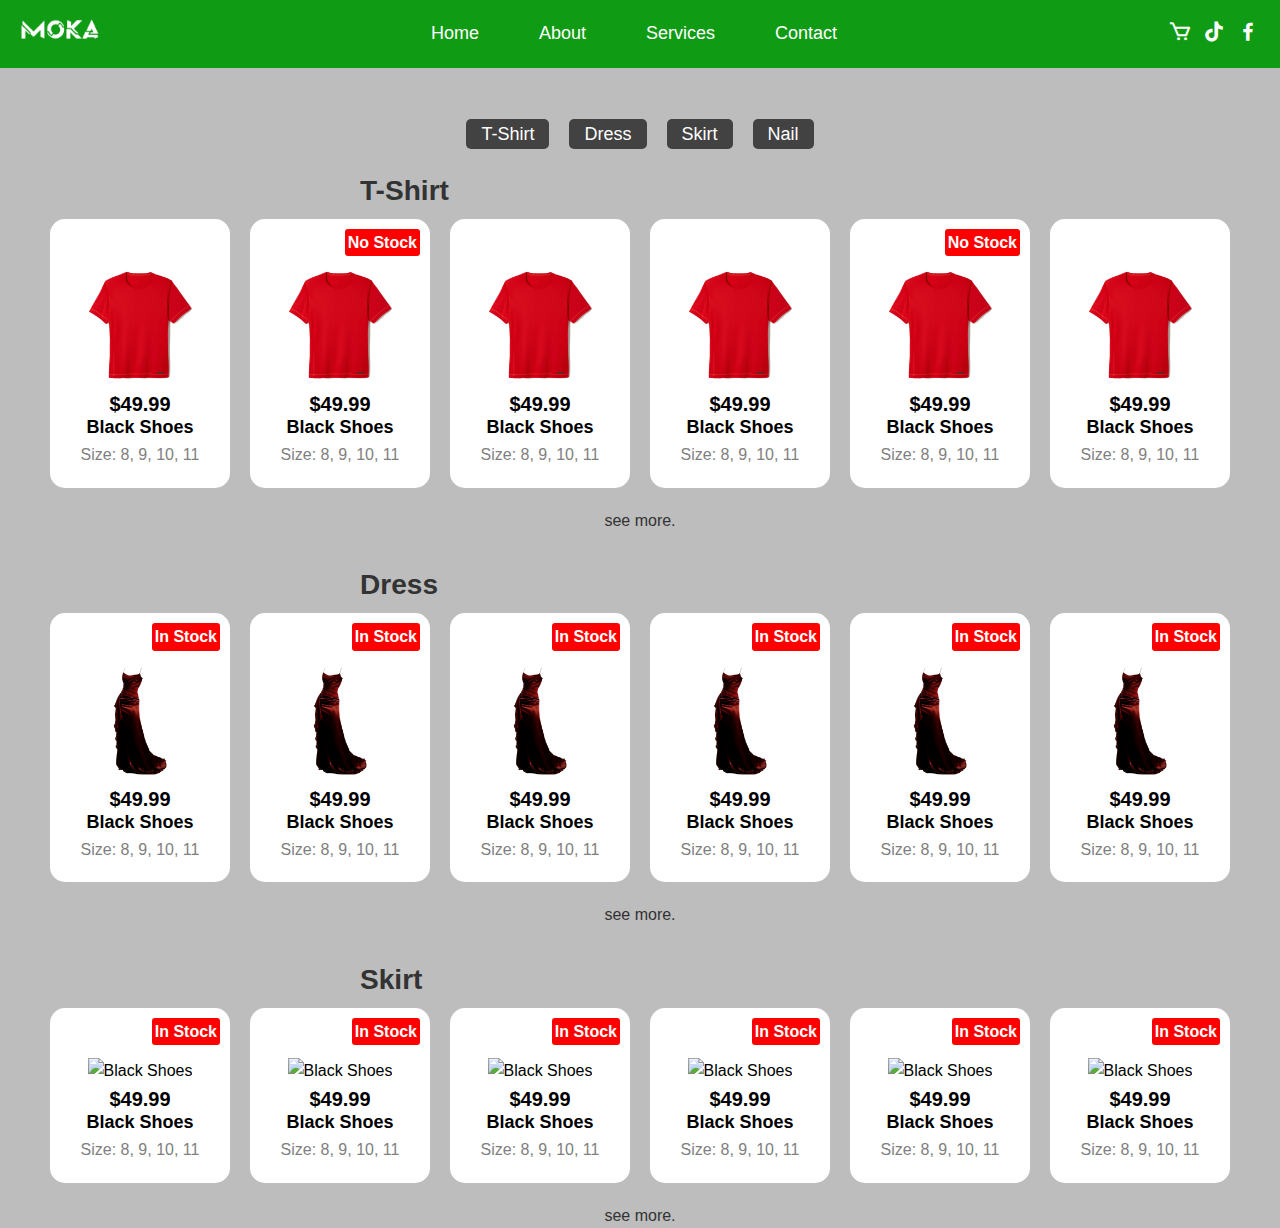
==== index.html @ 511ba7bc "Add files via upload" ====
<!DOCTYPE html>
<html lang="en">

<head>
    <meta charset="UTF-8">
    <meta name="viewport" content="width=device-width, initial-scale=1.0">
    <title>Moka</title>
    <!-- Boxicons CDN for the shopping cart and social media icons -->
    <link href='https://unpkg.com/boxicons@2.1.2/css/boxicons.min.css' rel='stylesheet'>
    <!-- style-css -->
    <link rel="stylesheet" href="style/index_style.css">
</head>

<body>

    <header>
        <div class="logo">
            <img src="img/logo/logo.png" alt="Moka">
        </div>
        <nav>
            <ul class="navbar" id="navbar">
                <li><a href="#">Home</a></li>
                <li><a href="#">About</a></li>
                <li><a href="#">Services</a></li>
                <li><a href="#">Contact</a></li>
            </ul>
        </nav>
        <div class="social-icons">
            <a href="#" target="_blank"><i class='bx bx-cart'></i></a>
            <a href="#" target="_blank"><i class='bx bxl-tiktok'></i></a>
            <a href="#" target="_blank"><i class='bx bxl-facebook'></i></a>
        </div>
        <!-- Mobile menu icon -->
        <div id="menu-icon"><i class="bx bx-menu"></i></div>
    </header>

    <div class="content">
        <div class="lis-menu">
            <ul class="list-mu-nav">
                <li><a href="#">T-Shirt</a></li>
                <li><a href="#">Dress</a></li>
                <li><a href="#">Skirt</a></li>
                <li><a href="#">Nail</a></li>
            </ul>
        </div>
        <div class="all-t-shirt">
            <div class="list-product">
                <h3><a href="#">T-Shirt</a></h3>
            </div>
            <div class="product-ad-container" id="scrollContainer">
                <!-- Example Product 1 -->
                <div class="product-ad">
                    <a href="#">
                        <!-- <div class="no-stock">In Stock</div> -->
                        <img src="img/item/t-shirt/1.png" alt="Black Shoes">
                        <div class="price">$49.99</div>
                        <div class="product-name">Black Shoes</div>
                        <div class="sizes">Size: 8, 9, 10, 11</div>
                    </a>
                </div>

                <!-- Example Product 2 -->
                <div class="product-ad">
                    <a href="#">
                        <div class="no-stock">No Stock</div>
                        <img src="img/item/t-shirt/1.png" alt="Black Shoes">
                        <div class="price">$49.99</div>
                        <div class="product-name">Black Shoes</div>
                        <div class="sizes">Size: 8, 9, 10, 11</div>
                    </a>
                </div>

                <!-- Example Product 3 -->
                <div class="product-ad">
                    <a href="#">
                        <!-- <div class="no-stock">In Stock</div> -->
                        <img src="img/item/t-shirt/1.png" alt="Black Shoes">
                        <div class="price">$49.99</div>
                        <div class="product-name">Black Shoes</div>
                        <div class="sizes">Size: 8, 9, 10, 11</div>
                    </a>
                </div>

                <!-- Example Product 4 -->
                <div class="product-ad">
                    <a href="#">
                        <!-- <div class="no-stock">In Stock</div> -->
                        <img src="img/item/t-shirt/1.png" alt="Black Shoes">
                        <div class="price">$49.99</div>
                        <div class="product-name">Black Shoes</div>
                        <div class="sizes">Size: 8, 9, 10, 11</div>
                    </a>
                </div>

                <!-- Example Product 5 -->
                <div class="product-ad">
                    <a href="#">
                        <div class="no-stock">No Stock</div>
                        <img src="img/item/t-shirt/1.png" alt="Black Shoes">
                        <div class="price">$49.99</div>
                        <div class="product-name">Black Shoes</div>
                        <div class="sizes">Size: 8, 9, 10, 11</div>
                    </a>
                </div>

                <!-- Example Product 6 -->
                <div class="product-ad">
                    <a href="#">
                        <!-- <div class="no-stock">In Stock</div> -->
                        <img src="img/item/t-shirt/1.png" alt="Black Shoes">
                        <div class="price">$49.99</div>
                        <div class="product-name">Black Shoes</div>
                        <div class="sizes">Size: 8, 9, 10, 11</div>
                    </a>
                </div>
            </div>
            <div class="more-button">
                <a href="#">
                    <div class="see-more">see more.</div>
                </a>
            </div>
        </div>
        <div class="all-dress">
            <div class="list-product">
                <h3><a href="#">Dress</a></h3>
            </div>
            <div class="product-ad-container" id="scrollContainer">
                <!-- Example Product 1 -->
                <div class="product-ad">
                    <a href="#">
                        <div class="no-stock">In Stock</div>
                        <img src="img/item/dress/2.png" alt="Black Shoes">
                        <div class="price">$49.99</div>
                        <div class="product-name">Black Shoes</div>
                        <div class="sizes">Size: 8, 9, 10, 11</div>
                    </a>
                </div>

                <!-- Example Product 2 -->
                <div class="product-ad">
                    <a href="#">
                        <div class="no-stock">In Stock</div>
                        <img src="img/item/dress/2.png" alt="Black Shoes">
                        <div class="price">$49.99</div>
                        <div class="product-name">Black Shoes</div>
                        <div class="sizes">Size: 8, 9, 10, 11</div>
                    </a>
                </div>

                <!-- Example Product 3 -->
                <div class="product-ad">
                    <a href="#">
                        <div class="no-stock">In Stock</div>
                        <img src="img/item/dress/2.png" alt="Black Shoes">
                        <div class="price">$49.99</div>
                        <div class="product-name">Black Shoes</div>
                        <div class="sizes">Size: 8, 9, 10, 11</div>
                    </a>
                </div>

                <!-- Example Product 4 -->
                <div class="product-ad">
                    <a href="#">
                        <div class="no-stock">In Stock</div>
                        <img src="img/item/dress/2.png" alt="Black Shoes">
                        <div class="price">$49.99</div>
                        <div class="product-name">Black Shoes</div>
                        <div class="sizes">Size: 8, 9, 10, 11</div>
                    </a>
                </div>

                <!-- Example Product 5 -->
                <div class="product-ad">
                    <a href="#">
                        <div class="no-stock">In Stock</div>
                        <img src="img/item/dress/2.png" alt="Black Shoes">
                        <div class="price">$49.99</div>
                        <div class="product-name">Black Shoes</div>
                        <div class="sizes">Size: 8, 9, 10, 11</div>
                    </a>
                </div>

                <!-- Example Product 6 -->
                <div class="product-ad">
                    <a href="#">
                        <div class="no-stock">In Stock</div>
                        <img src="img/item/dress/2.png" alt="Black Shoes">
                        <div class="price">$49.99</div>
                        <div class="product-name">Black Shoes</div>
                        <div class="sizes">Size: 8, 9, 10, 11</div>
                    </a>
                </div>
            </div>
            <div class="more-button">
                <a href="#">
                    <div class="see-more">see more.</div>
                </a>
            </div>
        </div>
        <div class="all-skirt">
            <div class="list-product">
                <h3><a href="#">Skirt</a></h3>
            </div>
            <div class="product-ad-container" id="scrollContainer">
                <!-- Example Product 1 -->
                <div class="product-ad">
                    <a href="#">
                        <div class="no-stock">In Stock</div>
                        <img src="img/item/skirt/3.png" alt="Black Shoes">
                        <div class="price">$49.99</div>
                        <div class="product-name">Black Shoes</div>
                        <div class="sizes">Size: 8, 9, 10, 11</div>
                    </a>
                </div>

                <!-- Example Product 2 -->
                <div class="product-ad">
                    <a href="#">
                        <div class="no-stock">In Stock</div>
                        <img src="img/item/skirt/3.png" alt="Black Shoes">
                        <div class="price">$49.99</div>
                        <div class="product-name">Black Shoes</div>
                        <div class="sizes">Size: 8, 9, 10, 11</div>
                    </a>
                </div>

                <!-- Example Product 3 -->
                <div class="product-ad">
                    <a href="#">
                        <div class="no-stock">In Stock</div>
                        <img src="img/item/skirt/3.png" alt="Black Shoes">
                        <div class="price">$49.99</div>
                        <div class="product-name">Black Shoes</div>
                        <div class="sizes">Size: 8, 9, 10, 11</div>
                    </a>
                </div>

                <!-- Example Product 4 -->
                <div class="product-ad">
                    <a href="#">
                        <div class="no-stock">In Stock</div>
                        <img src="img/item/skirt/3.png" alt="Black Shoes">
                        <div class="price">$49.99</div>
                        <div class="product-name">Black Shoes</div>
                        <div class="sizes">Size: 8, 9, 10, 11</div>
                    </a>
                </div>

                <!-- Example Product 5 -->
                <div class="product-ad">
                    <a href="#">
                        <div class="no-stock">In Stock</div>
                        <img src="img/item/skirt/3.png" alt="Black Shoes">
                        <div class="price">$49.99</div>
                        <div class="product-name">Black Shoes</div>
                        <div class="sizes">Size: 8, 9, 10, 11</div>
                    </a>
                </div>

                <!-- Example Product 6 -->
                <div class="product-ad">
                    <a href="#">
                        <div class="no-stock">In Stock</div>
                        <img src="img/item/skirt/3.png" alt="Black Shoes">
                        <div class="price">$49.99</div>
                        <div class="product-name">Black Shoes</div>
                        <div class="sizes">Size: 8, 9, 10, 11</div>
                    </a>
                </div>
            </div>
            <div class="more-button">
                <a href="#">
                    <div class="see-more">see more.</div>
                </a>
            </div>
        </div>
    </div>

    <script src="js/index.js"></script>

</body>

</html>
---- style/index_style.css ----
/* Reset some basic styling */
* {
    margin: 0;
    padding: 0;
    box-sizing: border-box;
}

body {
    font-family: Arial, sans-serif;
    background-color: #bdbdbd;
    line-height: 1.6;
    overflow-x: hidden;
    /* Prevent horizontal scrolling */
}

header {
    background-color: #0f9b14;
    color: white;
    padding: 10px 20px;
    display: flex;
    justify-content: space-between;
    /* Space between logo and navbar */
    align-items: center;
    /* Center items vertically */
    position: fixed;
    top: 0;
    width: 100%;
    /* Ensure header spans across the full width */
    z-index: 1000;
}

header .logo h1 {
    font-size: 30px;
    margin: 0;
}

header .logo img {
    max-height: 80px;
    /* Make logo image consistent */
    max-width: 100%;
    margin-top: -20px;
    margin-bottom: -20px;
}

header .social-icons {
    display: flex;
    gap: 10px;
    /* Add space between icons */
    justify-content: center;
    /* Center the icons */
}

header .social-icons a {
    color: white;
    font-size: 24px;
    text-decoration: none;
}

header .social-icons a:hover {
    color: #45a049;
}

/* Navbar styles */
nav {
    display: flex;
    justify-content: center;
    flex-grow: 1;
    /* Make the navbar take the remaining space */
}

.navbar {
    list-style-type: none;
    display: flex;
    padding: 0;
}

.navbar li {
    display: block;
    margin: 0 10px;
    text-align: center;
}

.navbar li a {
    text-decoration: none;
    color: white;
    font-size: 18px;
    padding: 10px 20px;
    transition: background-color 0.3s;
}

.navbar li a:hover {
    background-color: #45a049;
    border-radius: 5px;
}

.navbar li a i {
    margin-right: 8px;
}

/* Mobile menu icon */
#menu-icon {
    display: none;
    font-size: 30px;
    color: white;
    position: absolute;
    right: 20px;
    cursor: pointer;
    z-index: 1001;
}

/* Responsive styles */
@media (max-width: 768px) {
    header {
        flex-direction: row;
        /* Ensure logo, navbar, and social icons stay on the same row */
        justify-content: space-between;
        /* Keep elements spaced out */
    }

    header .social-icons {
        margin-right: 70px;
        margin-top: -2px;
    }

    .navbar {
        display: none;
        /* Hide navbar by default on mobile */
        flex-direction: column;
        /* Stack navbar items vertically */
        width: 100%;
        background-color: #4CAF50;
        position: absolute;
        top: 60px;
        /* Adjusted to be below the logo */
        left: 0;
        padding: 10px 0;
    }

    #menu-icon {
        display: block;
        /* Show menu icon on mobile */
    }

    .navbar.show {
        display: flex;
        /* Show navbar when the 'show' class is added */
    }

    body.menu-open {
        overflow: hidden;
        /* Prevent scrolling when menu is open */
    }

    .content .product-ad {
        width: 150px;
    }

    .content .list-product {
        margin-left: 10px;
    }
}

.content {
    /* padding: 20px; */
    /* text-align: center; */
    margin-top: 120px;
    /* Ensure content is not hidden behind the fixed navbar */
}

.lis-menu .list-mu-nav {
    list-style-type: none;
    justify-content: center;
    display: flex;
    margin-bottom: -10px;
}

.list-mu-nav li {
    display: block;
    margin: 0 10px;
    text-align: center;
}

.list-mu-nav li a {
    text-decoration: none;
    color: white;
    background-color: #424242;
    font-size: 18px;
    padding: 5px 15px;
    transition: background-color 0.3s;
    border-radius: 5px;
}

.list-mu-nav li a:hover {
    background-color: #a2a8a2;
    border-radius: 5px;
}

/* main-style */

.list-product {
    margin-bottom: -45px;
    font-size: 24px;
    font-weight: bold;
    padding: 30px;
    margin-left: 330px;
}

h3 a {
    text-decoration: none;
    color: #333;
}

h3 a:hover {
    color: white;
}

.more-button a {
    color: #333;
    text-align: center;
    text-decoration: none;
}

.more-button a:hover {
    color: white;
}

.product-ad-container {
    display: flex;
    gap: 20px;
    /* Space between products */
    padding: 20px;
    justify-content: center;
    flex-wrap: wrap;
    /* Allow wrapping of products on small screens */
}

.product-ad {
    background-color: white;
    border-radius: 15px;
    padding: 20px;
    text-align: center;
    position: relative;
    width: 180px;
    /* Fixed width for each product */
    transition: transform 0.3s ease-in-out;
    /* Smooth transition for scaling */
}

.product-ad:hover {
    transform: scale(1.05);
    /* Scale up slightly when hovered */
}

.product-ad img {
    width: 80%;
    height: auto;
    margin-top: 30px;
}

.price {
    font-size: 20px;
    font-weight: bold;
    margin: 0;
}

.product-name {
    font-size: 18px;
    font-weight: bold;
    margin-top: -7px;
    /* margin: 5px 0; */
}

.sizes {
    font-size: 16px;
    color: gray;
}

.no-stock {
    background-color: red;
    color: white;
    font-weight: bold;
    padding: 1px 3px;
    position: absolute;
    top: 10px;
    right: 10px;
    border-radius: 3px;
}

.product-ad a {
    text-decoration: none;
    color: black;
}
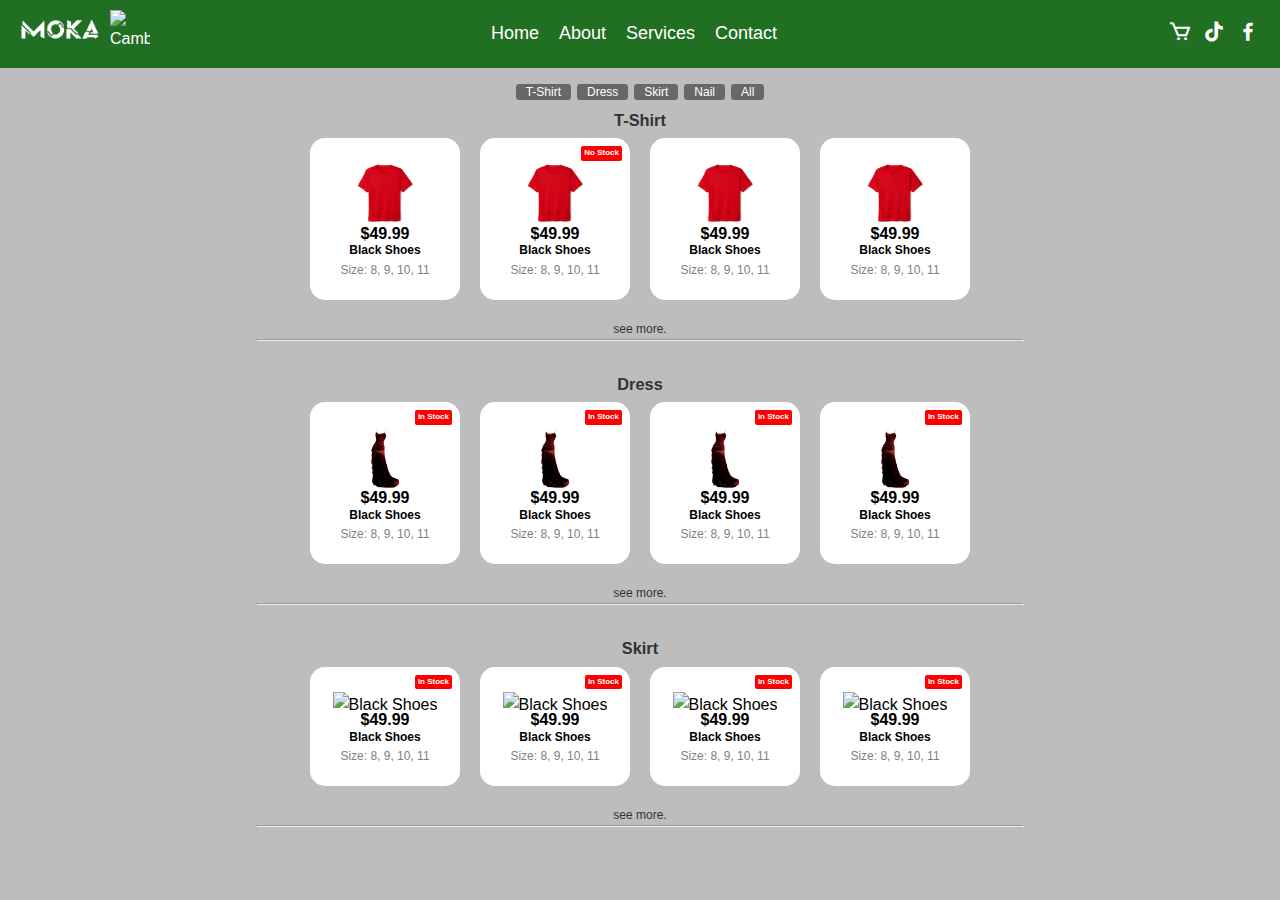
==== commit f6cfa349: "Add files via upload" ====
--- a/index.html
+++ b/index.html
@@ -9,6 +9,8 @@
     <link href='https://unpkg.com/boxicons@2.1.2/css/boxicons.min.css' rel='stylesheet'>
     <!-- style-css -->
     <link rel="stylesheet" href="style/index_style.css">
+    <!-- fav-icon -->
+    <link rel="icon" type="image/x-icon" href="img/logo/logo.png">
 </head>
 
 <body>
@@ -17,6 +19,7 @@
         <div class="logo">
             <img src="img/logo/logo.png" alt="Moka">
         </div>
+        <img src="img/logo/cambodia.png" alt="Cambodia" style="max-width: 40px; margin-top: -6px; margin-left: 10px;">
         <nav>
             <ul class="navbar" id="navbar">
                 <li><a href="#">Home</a></li>
@@ -35,245 +38,190 @@
     </header>
 
     <div class="content">
-        <div class="lis-menu">
-            <ul class="list-mu-nav">
-                <li><a href="#">T-Shirt</a></li>
-                <li><a href="#">Dress</a></li>
-                <li><a href="#">Skirt</a></li>
-                <li><a href="#">Nail</a></li>
-            </ul>
-        </div>
-        <div class="all-t-shirt">
-            <div class="list-product">
-                <h3><a href="#">T-Shirt</a></h3>
-            </div>
-            <div class="product-ad-container" id="scrollContainer">
-                <!-- Example Product 1 -->
-                <div class="product-ad">
+        <main>
+            <div class="lis-menu">
+                <ul class="list-mu-nav">
+                    <li><a href="t-shirt/t-shirt.html">T-Shirt</a></li>
+                    <li><a href="dress/dres.html">Dress</a></li>
+                    <li><a href="#">Skirt</a></li>
+                    <li><a href="#">Nail</a></li>
+                    <li><a href="#">All</a></li>
+                </ul>
+            </div>
+            <div class="all-t-shirt">
+                <div class="list-product">
+                    <h3><a href="#">T-Shirt</a></h3>
+                </div>
+                <div class="product-ad-container" id="scrollContainer">
+                    <!-- Example Product 1 -->
+                    <div class="product-ad">
+                        <a href="#">
+                            <!-- <div class="no-stock">In Stock</div> -->
+                            <img src="img/item/t-shirt/1.png" alt="Black Shoes">
+                            <div class="price">$49.99</div>
+                            <div class="product-name">Black Shoes</div>
+                            <div class="sizes">Size: 8, 9, 10, 11</div>
+                        </a>
+                    </div>
+
+                    <!-- Example Product 2 -->
+                    <div class="product-ad">
+                        <a href="#">
+                            <div class="no-stock">No Stock</div>
+                            <img src="img/item/t-shirt/1.png" alt="Black Shoes">
+                            <div class="price">$49.99</div>
+                            <div class="product-name">Black Shoes</div>
+                            <div class="sizes">Size: 8, 9, 10, 11</div>
+                        </a>
+                    </div>
+
+                    <!-- Example Product 3 -->
+                    <div class="product-ad">
+                        <a href="#">
+                            <!-- <div class="no-stock">In Stock</div> -->
+                            <img src="img/item/t-shirt/1.png" alt="Black Shoes">
+                            <div class="price">$49.99</div>
+                            <div class="product-name">Black Shoes</div>
+                            <div class="sizes">Size: 8, 9, 10, 11</div>
+                        </a>
+                    </div>
+
+                    <!-- Example Product 4 -->
+                    <div class="product-ad">
+                        <a href="#">
+                            <!-- <div class="no-stock">In Stock</div> -->
+                            <img src="img/item/t-shirt/1.png" alt="Black Shoes">
+                            <div class="price">$49.99</div>
+                            <div class="product-name">Black Shoes</div>
+                            <div class="sizes">Size: 8, 9, 10, 11</div>
+                        </a>
+                    </div>
+
+                    <!-- Example Product 5 -->
+
+                </div>
+                <div class="more-button">
+                    <a href="t-shirt/t-shirt.html">
+                        <div class="see-more">see more.</div>
+                    </a>
+                </div>
+            </div>
+            <hr>
+            <div class="all-dress">
+                <div class="list-product">
+                    <h3><a href="#">Dress</a></h3>
+                </div>
+                <div class="product-ad-container" id="scrollContainer">
+                    <!-- Example Product 1 -->
+                    <div class="product-ad">
+                        <a href="#">
+                            <div class="no-stock">In Stock</div>
+                            <img src="img/item/dress/2.png" alt="Black Shoes">
+                            <div class="price">$49.99</div>
+                            <div class="product-name">Black Shoes</div>
+                            <div class="sizes">Size: 8, 9, 10, 11</div>
+                        </a>
+                    </div>
+
+                    <!-- Example Product 2 -->
+                    <div class="product-ad">
+                        <a href="#">
+                            <div class="no-stock">In Stock</div>
+                            <img src="img/item/dress/2.png" alt="Black Shoes">
+                            <div class="price">$49.99</div>
+                            <div class="product-name">Black Shoes</div>
+                            <div class="sizes">Size: 8, 9, 10, 11</div>
+                        </a>
+                    </div>
+
+                    <!-- Example Product 3 -->
+                    <div class="product-ad">
+                        <a href="#">
+                            <div class="no-stock">In Stock</div>
+                            <img src="img/item/dress/2.png" alt="Black Shoes">
+                            <div class="price">$49.99</div>
+                            <div class="product-name">Black Shoes</div>
+                            <div class="sizes">Size: 8, 9, 10, 11</div>
+                        </a>
+                    </div>
+
+                    <!-- Example Product 4 -->
+                    <div class="product-ad">
+                        <a href="#">
+                            <div class="no-stock">In Stock</div>
+                            <img src="img/item/dress/2.png" alt="Black Shoes">
+                            <div class="price">$49.99</div>
+                            <div class="product-name">Black Shoes</div>
+                            <div class="sizes">Size: 8, 9, 10, 11</div>
+                        </a>
+                    </div>
+
+                </div>
+                <div class="more-button">
                     <a href="#">
-                        <!-- <div class="no-stock">In Stock</div> -->
-                        <img src="img/item/t-shirt/1.png" alt="Black Shoes">
-                        <div class="price">$49.99</div>
-                        <div class="product-name">Black Shoes</div>
-                        <div class="sizes">Size: 8, 9, 10, 11</div>
+                        <div class="see-more">see more.</div>
                     </a>
                 </div>
-
-                <!-- Example Product 2 -->
-                <div class="product-ad">
+            </div>
+            <hr>
+            <div class="all-skirt">
+                <div class="list-product">
+                    <h3><a href="#">Skirt</a></h3>
+                </div>
+                <div class="product-ad-container" id="scrollContainer">
+                    <!-- Example Product 1 -->
+                    <div class="product-ad">
+                        <a href="#">
+                            <div class="no-stock">In Stock</div>
+                            <img src="img/item/skirt/3.png" alt="Black Shoes">
+                            <div class="price">$49.99</div>
+                            <div class="product-name">Black Shoes</div>
+                            <div class="sizes">Size: 8, 9, 10, 11</div>
+                        </a>
+                    </div>
+
+                    <!-- Example Product 2 -->
+                    <div class="product-ad">
+                        <a href="#">
+                            <div class="no-stock">In Stock</div>
+                            <img src="img/item/skirt/3.png" alt="Black Shoes">
+                            <div class="price">$49.99</div>
+                            <div class="product-name">Black Shoes</div>
+                            <div class="sizes">Size: 8, 9, 10, 11</div>
+                        </a>
+                    </div>
+
+                    <!-- Example Product 3 -->
+                    <div class="product-ad">
+                        <a href="#">
+                            <div class="no-stock">In Stock</div>
+                            <img src="img/item/skirt/3.png" alt="Black Shoes">
+                            <div class="price">$49.99</div>
+                            <div class="product-name">Black Shoes</div>
+                            <div class="sizes">Size: 8, 9, 10, 11</div>
+                        </a>
+                    </div>
+
+                    <!-- Example Product 4 -->
+                    <div class="product-ad">
+                        <a href="#">
+                            <div class="no-stock">In Stock</div>
+                            <img src="img/item/skirt/3.png" alt="Black Shoes">
+                            <div class="price">$49.99</div>
+                            <div class="product-name">Black Shoes</div>
+                            <div class="sizes">Size: 8, 9, 10, 11</div>
+                        </a>
+                    </div>
+
+                </div>
+                <div class="more-button">
                     <a href="#">
-                        <div class="no-stock">No Stock</div>
-                        <img src="img/item/t-shirt/1.png" alt="Black Shoes">
-                        <div class="price">$49.99</div>
-                        <div class="product-name">Black Shoes</div>
-                        <div class="sizes">Size: 8, 9, 10, 11</div>
+                        <div class="see-more">see more.</div>
                     </a>
                 </div>
-
-                <!-- Example Product 3 -->
-                <div class="product-ad">
-                    <a href="#">
-                        <!-- <div class="no-stock">In Stock</div> -->
-                        <img src="img/item/t-shirt/1.png" alt="Black Shoes">
-                        <div class="price">$49.99</div>
-                        <div class="product-name">Black Shoes</div>
-                        <div class="sizes">Size: 8, 9, 10, 11</div>
-                    </a>
-                </div>
-
-                <!-- Example Product 4 -->
-                <div class="product-ad">
-                    <a href="#">
-                        <!-- <div class="no-stock">In Stock</div> -->
-                        <img src="img/item/t-shirt/1.png" alt="Black Shoes">
-                        <div class="price">$49.99</div>
-                        <div class="product-name">Black Shoes</div>
-                        <div class="sizes">Size: 8, 9, 10, 11</div>
-                    </a>
-                </div>
-
-                <!-- Example Product 5 -->
-                <div class="product-ad">
-                    <a href="#">
-                        <div class="no-stock">No Stock</div>
-                        <img src="img/item/t-shirt/1.png" alt="Black Shoes">
-                        <div class="price">$49.99</div>
-                        <div class="product-name">Black Shoes</div>
-                        <div class="sizes">Size: 8, 9, 10, 11</div>
-                    </a>
-                </div>
-
-                <!-- Example Product 6 -->
-                <div class="product-ad">
-                    <a href="#">
-                        <!-- <div class="no-stock">In Stock</div> -->
-                        <img src="img/item/t-shirt/1.png" alt="Black Shoes">
-                        <div class="price">$49.99</div>
-                        <div class="product-name">Black Shoes</div>
-                        <div class="sizes">Size: 8, 9, 10, 11</div>
-                    </a>
-                </div>
-            </div>
-            <div class="more-button">
-                <a href="#">
-                    <div class="see-more">see more.</div>
-                </a>
-            </div>
-        </div>
-        <div class="all-dress">
-            <div class="list-product">
-                <h3><a href="#">Dress</a></h3>
-            </div>
-            <div class="product-ad-container" id="scrollContainer">
-                <!-- Example Product 1 -->
-                <div class="product-ad">
-                    <a href="#">
-                        <div class="no-stock">In Stock</div>
-                        <img src="img/item/dress/2.png" alt="Black Shoes">
-                        <div class="price">$49.99</div>
-                        <div class="product-name">Black Shoes</div>
-                        <div class="sizes">Size: 8, 9, 10, 11</div>
-                    </a>
-                </div>
-
-                <!-- Example Product 2 -->
-                <div class="product-ad">
-                    <a href="#">
-                        <div class="no-stock">In Stock</div>
-                        <img src="img/item/dress/2.png" alt="Black Shoes">
-                        <div class="price">$49.99</div>
-                        <div class="product-name">Black Shoes</div>
-                        <div class="sizes">Size: 8, 9, 10, 11</div>
-                    </a>
-                </div>
-
-                <!-- Example Product 3 -->
-                <div class="product-ad">
-                    <a href="#">
-                        <div class="no-stock">In Stock</div>
-                        <img src="img/item/dress/2.png" alt="Black Shoes">
-                        <div class="price">$49.99</div>
-                        <div class="product-name">Black Shoes</div>
-                        <div class="sizes">Size: 8, 9, 10, 11</div>
-                    </a>
-                </div>
-
-                <!-- Example Product 4 -->
-                <div class="product-ad">
-                    <a href="#">
-                        <div class="no-stock">In Stock</div>
-                        <img src="img/item/dress/2.png" alt="Black Shoes">
-                        <div class="price">$49.99</div>
-                        <div class="product-name">Black Shoes</div>
-                        <div class="sizes">Size: 8, 9, 10, 11</div>
-                    </a>
-                </div>
-
-                <!-- Example Product 5 -->
-                <div class="product-ad">
-                    <a href="#">
-                        <div class="no-stock">In Stock</div>
-                        <img src="img/item/dress/2.png" alt="Black Shoes">
-                        <div class="price">$49.99</div>
-                        <div class="product-name">Black Shoes</div>
-                        <div class="sizes">Size: 8, 9, 10, 11</div>
-                    </a>
-                </div>
-
-                <!-- Example Product 6 -->
-                <div class="product-ad">
-                    <a href="#">
-                        <div class="no-stock">In Stock</div>
-                        <img src="img/item/dress/2.png" alt="Black Shoes">
-                        <div class="price">$49.99</div>
-                        <div class="product-name">Black Shoes</div>
-                        <div class="sizes">Size: 8, 9, 10, 11</div>
-                    </a>
-                </div>
-            </div>
-            <div class="more-button">
-                <a href="#">
-                    <div class="see-more">see more.</div>
-                </a>
-            </div>
-        </div>
-        <div class="all-skirt">
-            <div class="list-product">
-                <h3><a href="#">Skirt</a></h3>
-            </div>
-            <div class="product-ad-container" id="scrollContainer">
-                <!-- Example Product 1 -->
-                <div class="product-ad">
-                    <a href="#">
-                        <div class="no-stock">In Stock</div>
-                        <img src="img/item/skirt/3.png" alt="Black Shoes">
-                        <div class="price">$49.99</div>
-                        <div class="product-name">Black Shoes</div>
-                        <div class="sizes">Size: 8, 9, 10, 11</div>
-                    </a>
-                </div>
-
-                <!-- Example Product 2 -->
-                <div class="product-ad">
-                    <a href="#">
-                        <div class="no-stock">In Stock</div>
-                        <img src="img/item/skirt/3.png" alt="Black Shoes">
-                        <div class="price">$49.99</div>
-                        <div class="product-name">Black Shoes</div>
-                        <div class="sizes">Size: 8, 9, 10, 11</div>
-                    </a>
-                </div>
-
-                <!-- Example Product 3 -->
-                <div class="product-ad">
-                    <a href="#">
-                        <div class="no-stock">In Stock</div>
-                        <img src="img/item/skirt/3.png" alt="Black Shoes">
-                        <div class="price">$49.99</div>
-                        <div class="product-name">Black Shoes</div>
-                        <div class="sizes">Size: 8, 9, 10, 11</div>
-                    </a>
-                </div>
-
-                <!-- Example Product 4 -->
-                <div class="product-ad">
-                    <a href="#">
-                        <div class="no-stock">In Stock</div>
-                        <img src="img/item/skirt/3.png" alt="Black Shoes">
-                        <div class="price">$49.99</div>
-                        <div class="product-name">Black Shoes</div>
-                        <div class="sizes">Size: 8, 9, 10, 11</div>
-                    </a>
-                </div>
-
-                <!-- Example Product 5 -->
-                <div class="product-ad">
-                    <a href="#">
-                        <div class="no-stock">In Stock</div>
-                        <img src="img/item/skirt/3.png" alt="Black Shoes">
-                        <div class="price">$49.99</div>
-                        <div class="product-name">Black Shoes</div>
-                        <div class="sizes">Size: 8, 9, 10, 11</div>
-                    </a>
-                </div>
-
-                <!-- Example Product 6 -->
-                <div class="product-ad">
-                    <a href="#">
-                        <div class="no-stock">In Stock</div>
-                        <img src="img/item/skirt/3.png" alt="Black Shoes">
-                        <div class="price">$49.99</div>
-                        <div class="product-name">Black Shoes</div>
-                        <div class="sizes">Size: 8, 9, 10, 11</div>
-                    </a>
-                </div>
-            </div>
-            <div class="more-button">
-                <a href="#">
-                    <div class="see-more">see more.</div>
-                </a>
-            </div>
-        </div>
+            </div>
+            <hr>
+        </main>
     </div>
 
     <script src="js/index.js"></script>
--- a/style/index_style.css
+++ b/style/index_style.css
@@ -14,7 +14,7 @@
 }
 
 header {
-    background-color: #0f9b14;
+    background-color: #216f23;
     color: white;
     padding: 10px 20px;
     display: flex;
@@ -29,11 +29,6 @@
     z-index: 1000;
 }
 
-header .logo h1 {
-    font-size: 30px;
-    margin: 0;
-}
-
 header .logo img {
     max-height: 80px;
     /* Make logo image consistent */
@@ -72,11 +67,11 @@
     list-style-type: none;
     display: flex;
     padding: 0;
+    margin-right: 50px
 }
 
 .navbar li {
     display: block;
-    margin: 0 10px;
     text-align: center;
 }
 
@@ -84,7 +79,7 @@
     text-decoration: none;
     color: white;
     font-size: 18px;
-    padding: 10px 20px;
+    padding: 10px 10px;
     transition: background-color 0.3s;
 }
 
@@ -158,36 +153,46 @@
     .content .list-product {
         margin-left: 10px;
     }
+
+    .content main{
+        margin: 0;
+    }
 }
 
 .content {
     /* padding: 20px; */
     /* text-align: center; */
-    margin-top: 120px;
+    margin-top: 75px;
+    width: 100%;
     /* Ensure content is not hidden behind the fixed navbar */
+}
+
+main{
+    margin-left: 20%;
+    margin-right: 20%;
 }
 
 .lis-menu .list-mu-nav {
     list-style-type: none;
     justify-content: center;
     display: flex;
-    margin-bottom: -10px;
+    margin-bottom: -30px;
+    flex-flow: wrap;
 }
 
 .list-mu-nav li {
-    display: block;
-    margin: 0 10px;
+    margin: 3px;
     text-align: center;
 }
 
 .list-mu-nav li a {
     text-decoration: none;
     color: white;
-    background-color: #424242;
-    font-size: 18px;
-    padding: 5px 15px;
+    background-color: #686868;
+    font-size: 12px;
+    padding: 1px 10px;
     transition: background-color 0.3s;
-    border-radius: 5px;
+    border-radius: 3px;
 }
 
 .list-mu-nav li a:hover {
@@ -199,10 +204,10 @@
 
 .list-product {
     margin-bottom: -45px;
-    font-size: 24px;
+    font-size: 14px;
     font-weight: bold;
     padding: 30px;
-    margin-left: 330px;
+    text-align: center;
 }
 
 h3 a {
@@ -218,6 +223,7 @@
     color: #333;
     text-align: center;
     text-decoration: none;
+    font-size: 12px;
 }
 
 .more-button a:hover {
@@ -240,7 +246,7 @@
     padding: 20px;
     text-align: center;
     position: relative;
-    width: 180px;
+    width: 150px;
     /* Fixed width for each product */
     transition: transform 0.3s ease-in-out;
     /* Smooth transition for scaling */
@@ -252,26 +258,25 @@
 }
 
 .product-ad img {
-    width: 80%;
+    width: 55%;
     height: auto;
-    margin-top: 30px;
+    margin-top: 5px;
 }
 
 .price {
-    font-size: 20px;
-    font-weight: bold;
-    margin: 0;
+    font-size: 16px;
+    font-weight: bold;
+    margin-top: -10px;
 }
 
 .product-name {
-    font-size: 18px;
-    font-weight: bold;
-    margin-top: -7px;
-    /* margin: 5px 0; */
+    font-size: 12px;
+    font-weight: bold;
+    margin-top: -5px;
 }
 
 .sizes {
-    font-size: 16px;
+    font-size: 12px;
     color: gray;
 }
 
@@ -279,11 +284,12 @@
     background-color: red;
     color: white;
     font-weight: bold;
+    font-size: 8px;
     padding: 1px 3px;
     position: absolute;
-    top: 10px;
-    right: 10px;
-    border-radius: 3px;
+    top: 8px;
+    right: 8px;
+    border-radius: 2px;
 }
 
 .product-ad a {
